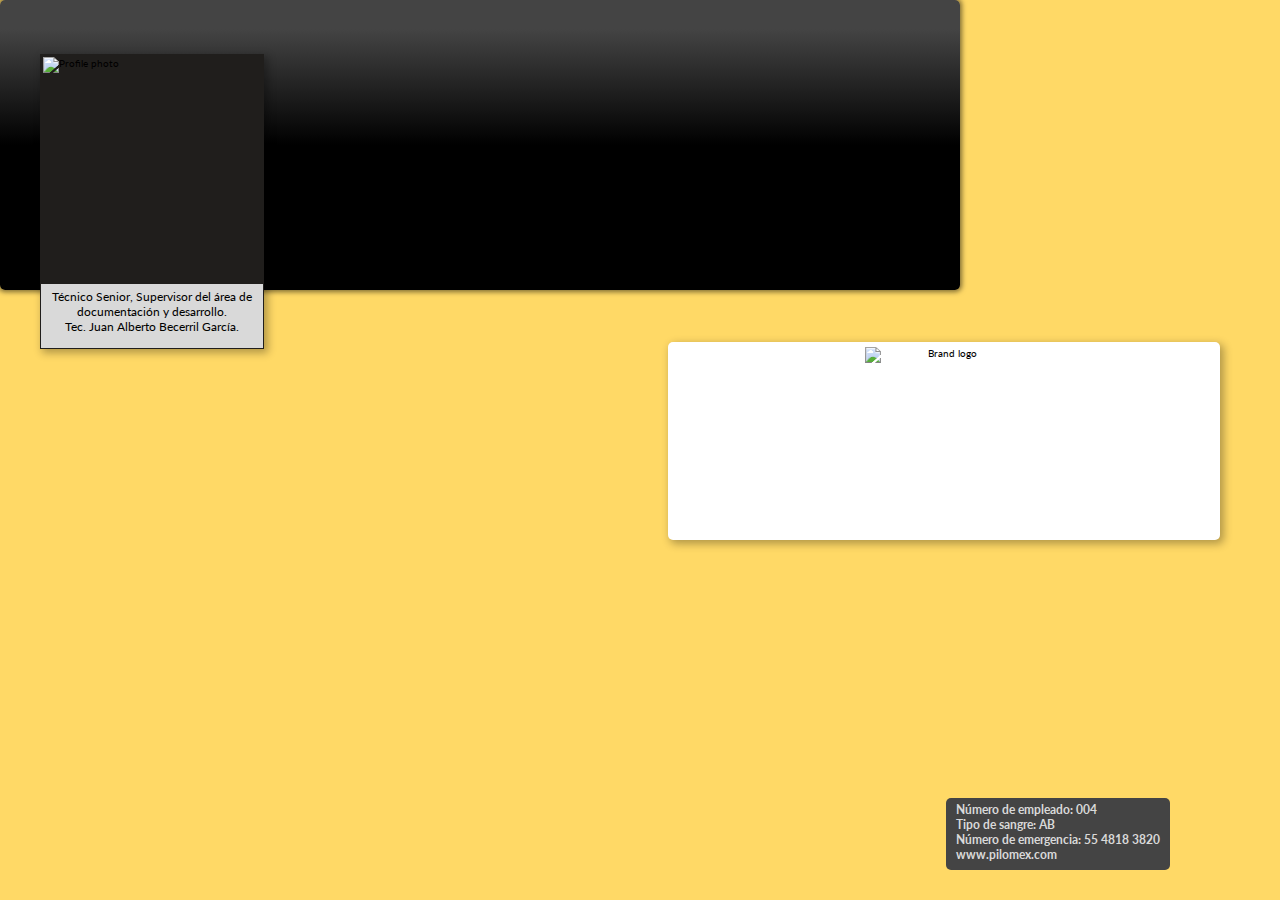
==== index.html @ c2b1943a "Pequeños cambios al diseño original" ====
<!DOCTYPE html>
<html lang="es">
<head>
    <meta charset="UTF-8">
    <meta name="description" content="Primer ejemplo de credencial digitalizada para Pilomex">
    <meta name="robots" content="index,follow">
    <meta name="viewport" content="width=device-width, initial-scale=1.0">
    <title>Credencial</title>
    <link rel="stylesheet" href="./styles/phone_vertical.css" media="screen and (orientation: portrait)">
    <link rel="stylesheet" href="./styles/phone_horizontal.css" media="screen and (orientation: landscape)">
    <link rel="stylesheet" href="./styles/desktop.css" media="screen and (min-width: 768px)">
    <link rel="stylesheet" href="https://fonts.googleapis.com/css2?family=Lato:wght@400;700&family=Roboto:wght@300;500;700&display=swap">
</head>
<body onload="init()">
    <main>
        <!--Primera página-->
        <div class="main-background">
            <!--Decoraciones de la página-->
            <div class="main-black-box-decoration"></div>
            <!--Logo de la empresa-->
            <div class="main-pilomex-logo-container">
                <div class="main-pilomex-logo">
                    <img src="./assets/imgs/Pilomex.png" alt="Brand logo">
                </div>
            </div>
            <section class="main-profile">
                <div class="main-profile-photo">
                    <img src="./assets/imgs/profile_photo.png" alt="Profile photo">
                </div>
                <div class="main-profile-description">
                    <p>Técnico Senior, Supervisor del área de documentación y desarrollo.</p>
                    <p>Tec. Juan Alberto Becerril García.</p>
                </div>
            </section>
            <section class="main-contact">
                <ul>
                    <li>Número de empleado: 004</li>
                    <li>Tipo de sangre: AB</li>
                    <li>Número de emergencia: 55 4818 3820</li>
                    <li><a href="#">www.pilomex.com</a></li>
                </ul>
            </section>
        </div>
    </main>
    <script>
        function init(){
            window.addEventListener("load",function() {
                setTimeout(function(){
                // This hides the address bar:
                window.scrollTo(0, 1);
                }, 0);
            }
        );
        console.log("Debío ejecutarse el script")
        }
    </script>
    <script type="text/javascript">
        window.addEventListener("load",function() {
            setTimeout(function(){
            // This hides the address bar:
            window.scrollTo(0, 1);
            }, 0);
        }
    );
    </script>
</body>
</html>
---- styles/phone_vertical.css ----
* {
    box-sizing: border-box;
    margin: 0;
    padding: 0;
}
:root {
    --warmblack: #201E1C;
    --gradblack: #000000;
    --gradgrey: #444444;
    --descgrey: #d9d9d9;
    --yellow: #ffd966;
    --softyellow: #ffd24bda;
    --white: #ffffff;
}
ul{
    width: max-content;
    height: auto;
    margin: auto;
    list-style-type: none;
}
li{
    font-size: 1.2rem;
    font-weight: bold;
}
a{
    cursor: pointer;
    text-decoration: none;
}
html {
    font-size: 62.5%;
    font-family: 'Lato', Arial, Helvetica, sans-serif;
    color: var(--gradblack);
    
}
img {
    display: block;
    margin-left: auto;
    margin-right: auto;
    max-width: 100%;
    height: auto;
}
.main-background{
    display: block;
    width: 100%;
    height: 100vh;
    overflow:hidden;
    background-color: var(--yellow);
}
.main-black-box-decoration{
    float: left;
    position: relative;
    left: 0px;
    top: 0px;
    width: 45.9%;
    height: 32.2vh;
    background-image: linear-gradient(to bottom,var(--gradgrey) 10%,var(--gradblack) 50%);
    box-shadow: 3px 3px 8px 1px rgba(0, 0, 0, 0.3);
}
.main-pilomex-logo-container {
    float: right;
    position: relative;
    right: 0px;
    top: 5vh;
    width: 43.1%;
    height: max-content;
    background-color: var(--white);
    border-radius: 5px;
    box-shadow: 3px 3px 8px 1px rgba(0, 0, 0, 0.3);
}
.main-pilomex-logo{
    position: relative;
    margin: auto;
    padding-top: 5px;
    min-width: 138px;
    max-width: 158px;
    height: 14.5vh;
}
.main-profile{
    position: absolute;
    left: calc(50% - 122px);
    top: 24vh;
    width: 244px;
    height: 315px;
    background-color: orange;
    box-shadow: 3px 3px 8px 1px rgba(0, 0, 0, 0.3);
    z-index: 1;
}
.main-profile-photo{
    position: relative;
    top: 0px;
    width: 100%;
    height: 250px;
    background-color: var(--gradgrey);
    border-style: solid;
    border-width: 3px;
    border-color: var(--warmblack);
}
.main-profile-description{
    position: relative;
    bottom: 0px;
    width: 100%;
    height: 65px;
    padding-left: 10px;
    padding-right: 10px;
    padding-top: 5px;
    padding-bottom: 5px;
    background-color: var(--descgrey);
    border-right: 1px solid var(--warmblack);
    border-left: 1px solid var(--warmblack);
    border-bottom: 1px solid var(--warmblack);
    overflow: hidden;
}
.main-profile-description p{
    font-size: 1.4rem;
    text-align: center;
}
.main-contact{
    position: fixed;
    left: 5px;
    bottom: 10px;
    padding: 4px 0px;
    width: 224px;
    height: 72px;
    color: var(--descgrey);
    background-color: var(--gradgrey);
    border-radius: 5px;
}
a:link{
    color: var(--descgrey);   
}
a:visited{
    color: var(--descgrey);
}
a:hover{
    color: var(--descgrey);
}
---- styles/phone_horizontal.css ----
* {
    box-sizing: border-box;
    margin: 0;
    padding: 0;
}
:root {
    --warmblack: #201E1C;
    --gradblack: #000000;
    --gradgrey: #444444;
    --descgrey: #d9d9d9;
    --yellow: #ffd966;
    --white: #ffffff;
}
ul{
    width: 100%;
    height: 100%;
    list-style-type: none;
}
li{
    font-size: 1.2rem;
    font-weight: bold;
}
a{
    cursor: pointer;
    text-decoration: none;
}
html {
    font-size: 62.5%;
    font-family: 'Lato', Arial, Helvetica, sans-serif;
    color: var(--gradblack);
    
}
img {
    display: block;
    margin-left: auto;
    margin-right: auto;
    max-width: 100%;
    height: auto;
}
.main-background{
    display: block;
    width: 100%;
    height: 100vh;
    overflow:hidden;
    background-color: var(--yellow);
}
.main-black-box-decoration{
    float: left;
    position: absolute;
    left: 0px;
    top: 0px;
    width: 75%;
    height: 32.2vh;
    border-radius: 5px;
    background-image: linear-gradient(to bottom,var(--gradgrey) 10%,var(--gradblack) 50%);
    box-shadow: 0px 0px 5px 2px rgba(0, 0, 0,0.5);
}
.main-pilomex-logo-container{
    float: left;
    text-align: center;
    position: absolute;
    right: 60px;
    top: 38vh;
    width: 43.1%;
    height: max-content;
    border-radius: 5px;
    background-color: var(--white);
    box-shadow: 3px 3px 8px 1px rgba(0, 0, 0, 0.3);
}
.main-pilomex-logo{
    position: relative;
    margin: auto;
    padding-top: 5px;
    min-width: 138px;
    max-width: 158px;
    height: 22vh;
}
.main-profile{
    position: absolute;
    left: 40px;
    top: 6vh;
    width: 224px;
    height: 295px;
    background-color: orange;
    box-shadow: 3px 3px 8px 1px rgba(0, 0, 0, 0.3);

    z-index: 1;
}
.main-profile-photo{
    position: relative;
    top: 0px;
    width: 100%;
    height: 250px;
    background-color:  var(--warmblack);
    border-style: solid;
    border-width: 3px;
    border-color: var(--warmblack);
}
.main-profile-description{
    position: relative;
    bottom: 20px;
    width: 100%;
    height: 65px;
    padding-left: 10px;
    padding-right: 10px;
    padding-top: 5px;
    padding-bottom: 5px;
    background-color: var(--descgrey);
    border-right: 1px solid var(--warmblack);
    border-left: 1px solid var(--warmblack);
    border-bottom: 1px solid var(--warmblack);
    overflow: hidden;
}
.main-profile-description p{
    font-size: 1.2rem;
    text-align: center;
}
.main-contact{
    display: flex;
    flex-direction: column;
    position: fixed;
    right: 100px;
    bottom: 20px;
    padding: 4px 0px;
    padding-left: 10px;
    margin: 10px;
    width: 224px;
    height: 72px;
    color: var(--descgrey);
    background-color: var(--gradgrey);
    border-radius: 5px;
}
a:link{
    color: var(--descgrey);   
}
a:visited{
    color: var(--descgrey);
}
a:hover{
    color: var(--descgrey);
}
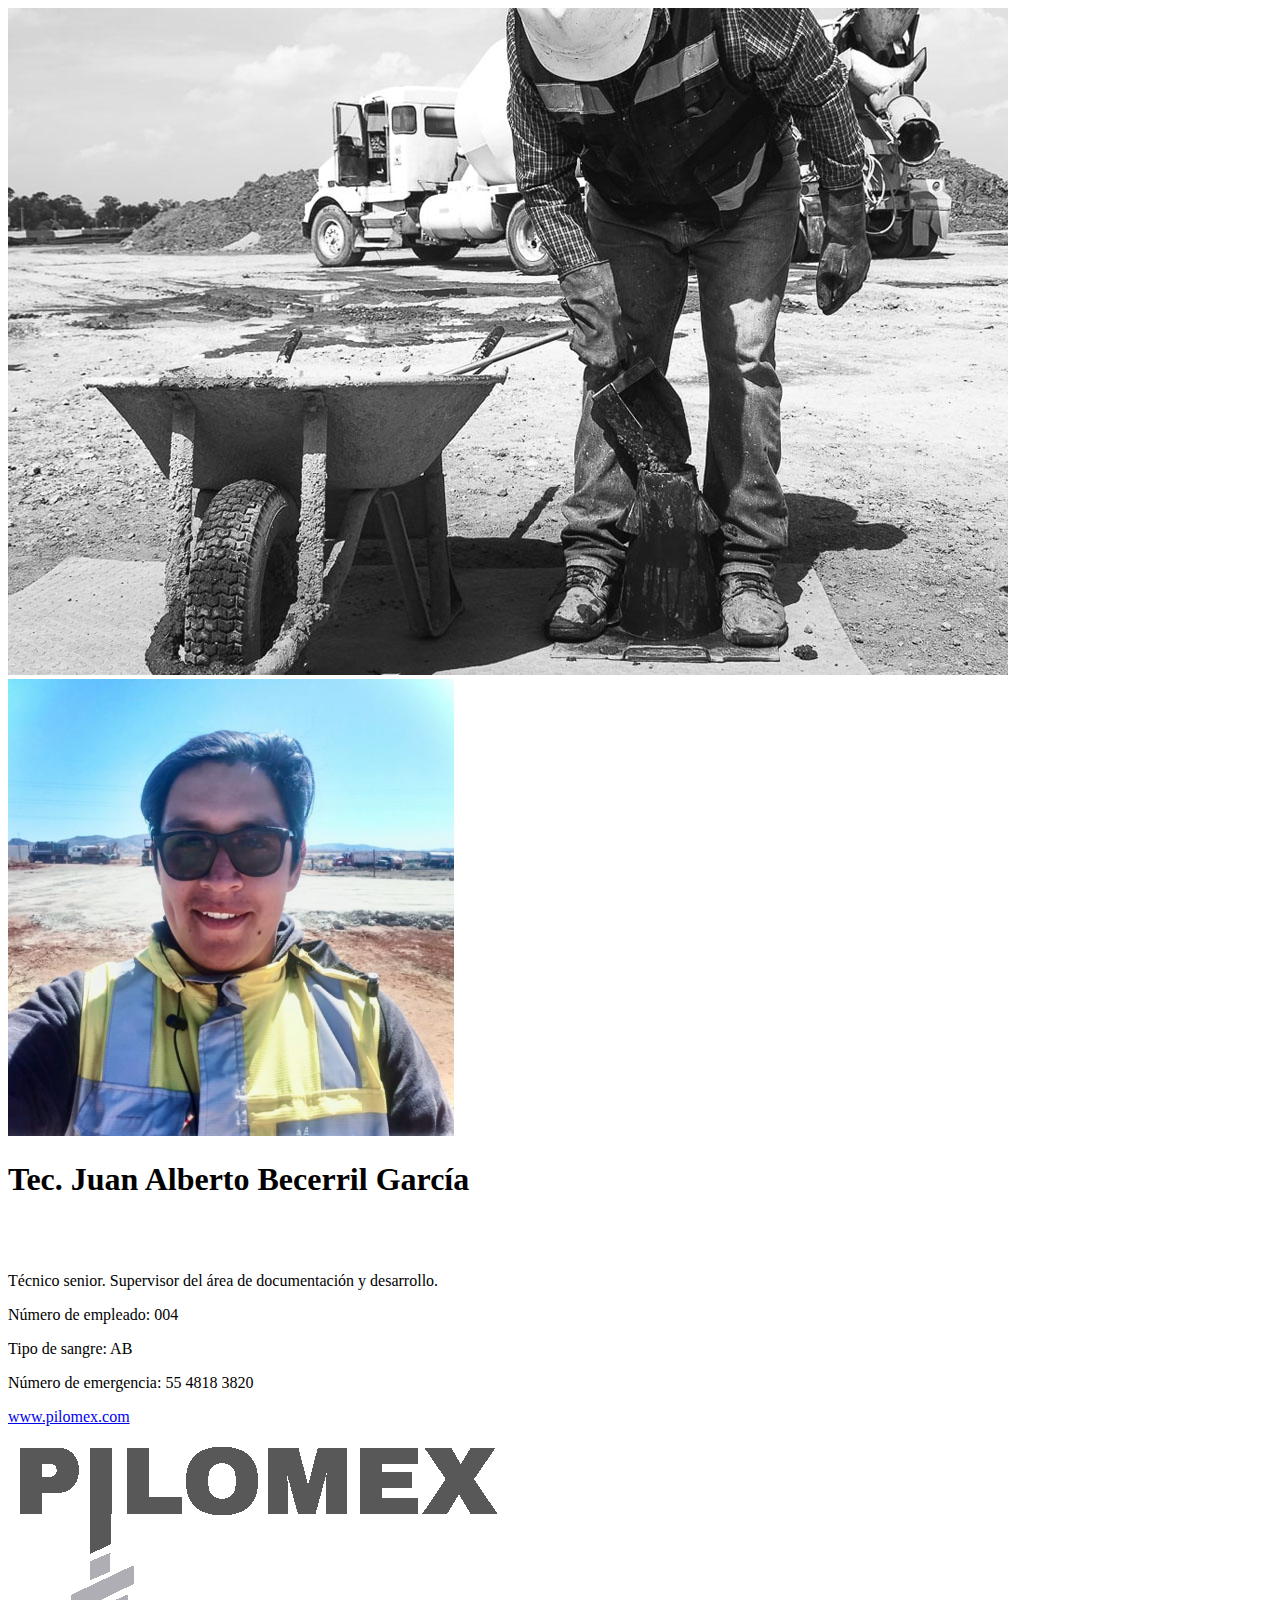
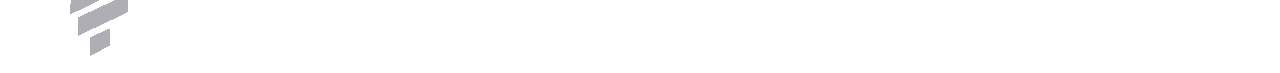
==== commit 90d7a259: "Estilos en vertical para móviles, aún faltan horizontal y escritorio" ====
--- a/index.html
+++ b/index.html
@@ -7,61 +7,56 @@
     <meta name="viewport" content="width=device-width, initial-scale=1.0">
     <title>Credencial</title>
     <link rel="stylesheet" href="./styles/phone_vertical.css" media="screen and (orientation: portrait)">
-    <link rel="stylesheet" href="./styles/phone_horizontal.css" media="screen and (orientation: landscape)">
-    <link rel="stylesheet" href="./styles/desktop.css" media="screen and (min-width: 768px)">
+<!--     <link rel="stylesheet" href="./styles/phone_horizontal.css" media="screen and (orientation: landscape)">
+    <link rel="stylesheet" href="./styles/desktop.css" media="screen and (min-width: 768px)"> -->
     <link rel="stylesheet" href="https://fonts.googleapis.com/css2?family=Lato:wght@400;700&family=Roboto:wght@300;500;700&display=swap">
 </head>
-<body onload="init()">
+<body class="background">
+    <header>
+        <div class="header-image-container">
+            <img src="./assets/imgs/Pilomex-3-min.jpg" alt="Imagen de fondo para el header, relacionada directamente al negocio">
+        </div>
+    </header>
     <main>
-        <!--Primera página-->
-        <div class="main-background">
-            <!--Decoraciones de la página-->
-            <div class="main-black-box-decoration"></div>
-            <!--Logo de la empresa-->
-            <div class="main-pilomex-logo-container">
-                <div class="main-pilomex-logo">
-                    <img src="./assets/imgs/Pilomex.png" alt="Brand logo">
-                </div>
-            </div>
-            <section class="main-profile">
-                <div class="main-profile-photo">
-                    <img src="./assets/imgs/profile_photo.png" alt="Profile photo">
-                </div>
-                <div class="main-profile-description">
-                    <p>Técnico Senior, Supervisor del área de documentación y desarrollo.</p>
-                    <p>Tec. Juan Alberto Becerril García.</p>
-                </div>
-            </section>
-            <section class="main-contact">
-                <ul>
-                    <li>Número de empleado: 004</li>
-                    <li>Tipo de sangre: AB</li>
-                    <li>Número de emergencia: 55 4818 3820</li>
-                    <li><a href="#">www.pilomex.com</a></li>
-                </ul>
-            </section>
+        <div class="main-profile-photo-container">
+            <img src="./assets/imgs/profile_photo.png" alt="Imagen correspondiente al usuario">
         </div>
+        <section class="main-profile-information">
+            <h1 class="main-profile-information-title">
+                Tec. Juan Alberto Becerril García
+            </h1><br><br>
+            <p class="main-profile-information-function">
+                Técnico senior. Supervisor del área de documentación y desarrollo.
+            </p>
+        </section>
+        <section class="main-contact">
+            <p>Número de empleado: 004</p>
+            <p>Tipo de sangre: AB</p>
+            <p>Número de emergencia: 55 4818 3820</p>
+            <p><a href="#">www.pilomex.com</a></p>
+        </section>
     </main>
+    <footer>
+        <div class="footer-logo-container">
+            <img src="./assets/imgs/Pilomex.png" alt="Imagen logotipo de la empresa">
+        </div>
+    </footer>
+    <!--Pequeño script para detectar un doble toque en pantalla-->
     <script>
-        function init(){
-            window.addEventListener("load",function() {
-                setTimeout(function(){
-                // This hides the address bar:
-                window.scrollTo(0, 1);
-                }, 0);
+        var timeout;
+        var lastTap=0;
+        document.addEventListener("touchend",()=>{
+            var currentTime=new Date().getTime();
+            var tapLenght= currentTime - lastTap;
+            clearTimeout(timeout);
+            if(tapLenght<300 && tapLenght>0){
+                document.documentElement.requestFullscreen().catch((e)=>{
+                console.log(e);
+            });
+            console.log("Script ejecutado");
             }
-        );
-        console.log("Debío ejecutarse el script")
-        }
-    </script>
-    <script type="text/javascript">
-        window.addEventListener("load",function() {
-            setTimeout(function(){
-            // This hides the address bar:
-            window.scrollTo(0, 1);
-            }, 0);
-        }
-    );
+            lastTap=currentTime;
+        });
     </script>
 </body>
 </html>--- a/styles/phone_vertical.css
+++ b/styles/phone_vertical.css
@@ -8,8 +8,8 @@
     --gradblack: #000000;
     --gradgrey: #444444;
     --descgrey: #d9d9d9;
-    --yellow: #ffd966;
-    --softyellow: #ffd24bda;
+    --yellow: #f6d368;
+    --softyellow: #ddb230;
     --white: #ffffff;
 }
 ul{
@@ -39,91 +39,84 @@
     max-width: 100%;
     height: auto;
 }
-.main-background{
-    display: block;
+.background{
+    position: relative;
     width: 100%;
     height: 100vh;
     overflow:hidden;
-    background-color: var(--yellow);
+    background-image: linear-gradient(to bottom,var(--softyellow) 50%,var(--yellow) 90%);
 }
-.main-black-box-decoration{
-    float: left;
-    position: relative;
-    left: 0px;
-    top: 0px;
-    width: 45.9%;
-    height: 32.2vh;
-    background-image: linear-gradient(to bottom,var(--gradgrey) 10%,var(--gradblack) 50%);
-    box-shadow: 3px 3px 8px 1px rgba(0, 0, 0, 0.3);
+.header-image-container{
+    width: 100%;
+    height: 30vh;
+    background-color: var(--gradgrey);
+    object-fit: cover;
+    overflow: hidden;
 }
-.main-pilomex-logo-container {
-    float: right;
-    position: relative;
-    right: 0px;
-    top: 5vh;
-    width: 43.1%;
+.main-profile-photo-container{
+    position: absolute;
+    top: 20vh;
+    left: calc(50% - 75px);
+    width: 150px;
+    height: 150px;
+    background-color: var(--softyellow);
+    border-radius: 50%;
+}
+.main-profile-photo-container img{
+    position: absolute;
+    top: 7.5%;
+    left: 7.5%;
+    margin-left: auto;
+    margin-right: auto;
+    max-width: 85%;
+    height: auto;
+    border-radius: 50%;
+}
+.main-profile-information{
+    position: absolute;
+    top: 44vh;
+    left: 15%;
+    width: 70%;
     height: max-content;
-    background-color: var(--white);
-    border-radius: 5px;
-    box-shadow: 3px 3px 8px 1px rgba(0, 0, 0, 0.3);
+    text-align: center;
 }
-.main-pilomex-logo{
-    position: relative;
-    margin: auto;
-    padding-top: 5px;
-    min-width: 138px;
-    max-width: 158px;
-    height: 14.5vh;
+.main-profile-information-title{
+    font-size: 2.4rem;
+    font-weight: 300;
 }
-.main-profile{
-    position: absolute;
-    left: calc(50% - 122px);
-    top: 24vh;
-    width: 244px;
-    height: 315px;
-    background-color: orange;
-    box-shadow: 3px 3px 8px 1px rgba(0, 0, 0, 0.3);
-    z-index: 1;
+.main-profile-information-function{
+    font-size: 1.5rem;
+    font-weight: 300;
 }
-.main-profile-photo{
-    position: relative;
-    top: 0px;
-    width: 100%;
-    height: 250px;
-    background-color: var(--gradgrey);
-    border-style: solid;
-    border-width: 3px;
-    border-color: var(--warmblack);
-}
-.main-profile-description{
-    position: relative;
+.footer-logo-container {
+    position: fixed;
     bottom: 0px;
     width: 100%;
-    height: 65px;
-    padding-left: 10px;
-    padding-right: 10px;
-    padding-top: 5px;
-    padding-bottom: 5px;
-    background-color: var(--descgrey);
-    border-right: 1px solid var(--warmblack);
-    border-left: 1px solid var(--warmblack);
-    border-bottom: 1px solid var(--warmblack);
-    overflow: hidden;
+    height: 10vh;
+    background-color: var(--white);
 }
-.main-profile-description p{
+.footer-logo-container img{
+    display: block;
+    margin-left: auto;
+    margin-right: auto;
+    max-width: 50%;
+    height: auto;
+}
+.main-contact{
+    display: flex;
+    flex-direction: column;
+    align-items: center;
+    justify-content: center;
+    position: absolute;
+    bottom: 15vh;
+    left: calc(50% - 100px);
+    width: 200px;
+    height: 100px;
     font-size: 1.4rem;
     text-align: center;
-}
-.main-contact{
-    position: fixed;
-    left: 5px;
-    bottom: 10px;
-    padding: 4px 0px;
-    width: 224px;
-    height: 72px;
     color: var(--descgrey);
     background-color: var(--gradgrey);
-    border-radius: 5px;
+    box-shadow: 4px 4px 5px 2px rgba(0, 0, 0, 0.3);
 }
 a:link{
     color: var(--descgrey);   
--- a/styles/phone_horizontal.css
+++ b/styles/phone_horizontal.css
@@ -37,8 +37,9 @@
     max-width: 100%;
     height: auto;
 }
-.main-background{
+.background{
     display: block;
+    position: relative;
     width: 100%;
     height: 100vh;
     overflow:hidden;
@@ -118,7 +119,7 @@
 .main-contact{
     display: flex;
     flex-direction: column;
-    position: fixed;
+    position: absolute;
     right: 100px;
     bottom: 20px;
     padding: 4px 0px;
--- a/styles/desktop.css
+++ b/styles/desktop.css
@@ -0,0 +1,142 @@
+* {
+    box-sizing: border-box;
+    margin: 0;
+    padding: 0;
+}
+:root {
+    --warmblack: #201E1C;
+    --gradblack: #000000;
+    --gradgrey: #444444;
+    --descgrey: #d9d9d9;
+    --yellow: #ffd966;
+    --white: #ffffff;
+}
+ul{
+    width: 100%;
+    height: 100%;
+    list-style-type: none;
+}
+li{
+    font-size: 2rem;
+    font-weight: bold;
+}
+a{
+    cursor: pointer;
+    text-decoration: none;
+}
+html {
+    font-size: 62.5%;
+    font-family: 'Lato', Arial, Helvetica, sans-serif;
+    color: var(--gradblack);
+    
+}
+img {
+    display: block;
+    margin-left: auto;
+    margin-right: auto;
+    max-width: 100%;
+    height: auto;
+}
+.background{
+    display: block;
+    position: relative;
+    width: 100%;
+    height: 100vh;
+    overflow:hidden;
+    background-color: var(--yellow);
+}
+.main-black-box-decoration{
+    float: right;
+    position: absolute;
+    right: 0px;
+    top: 0px;
+    width: 100%;
+    height: 25vh;
+    border-bottom-left-radius: 5px;
+    border-bottom-right-radius: 5px;
+    background-image: linear-gradient(to bottom,var(--gradgrey) 10%,var(--gradblack) 50%);
+    box-shadow: 0px 0px 10px 4px rgba(0, 0, 0,0.5);
+}
+.main-pilomex-logo-container{
+    float: right;
+    text-align: center;
+    position: absolute;
+    right: 0px;
+    top: 39vh;
+    width: 40%;
+    height: max-content;
+    border-radius: 5px;
+    background-color: var(--white);
+    box-shadow: 3px 3px 10px 4px rgba(0, 0, 0, 0.3);
+}
+.main-pilomex-logo{
+    position: relative;
+    margin: auto;
+    padding-top: 5px;
+    min-width: 138px;
+    max-width: 300px;
+    height: 22vh;
+}
+.main-profile{
+    position: relative;
+    left: 20vh;
+    top: 10vh;
+    width: 30%;
+    height: 80vh;
+    background-color: orange;
+    box-shadow: 3px 3px 10px 4px rgba(0, 0, 0, 0.3);
+    z-index: 1;
+}
+.main-profile-photo{
+    position: absolute;
+    top: 0px;
+    width: 100%;
+    height: max-content;
+    background-color:  var(--warmblack);
+    border-style: solid;
+    border-width: 5px;
+    border-color: var(--warmblack);
+}
+.main-profile-description{
+    position: absolute;
+    bottom: 0px;
+    width: 100%;
+    height: 100px;
+    padding-left: 10px;
+    padding-right: 10px;
+    padding-top: 5px;
+    padding-bottom: 5px;
+    background-color: var(--descgrey);
+    border-right: 2px solid var(--warmblack);
+    border-left: 2px solid var(--warmblack);
+    border-bottom: 2px solid var(--warmblack);
+    overflow: hidden;
+}
+.main-profile-description p{
+    font-size: 2.4rem;
+    text-align: center;
+}
+.main-contact{
+    display: flex;
+    flex-direction: column;
+    position: absolute;
+    right: 150px;
+    bottom: 40px;
+    padding: 4px 0px;
+    padding-left: 10px;
+    margin: 10px;
+    width: 50vh;
+    height: 20vh;
+    color: var(--descgrey);
+    background-color: var(--gradgrey);
+    border-radius: 5px;
+}
+a:link{
+    color: var(--descgrey);   
+}
+a:visited{
+    color: var(--descgrey);
+}
+a:hover{
+    color: var(--descgrey);
+}
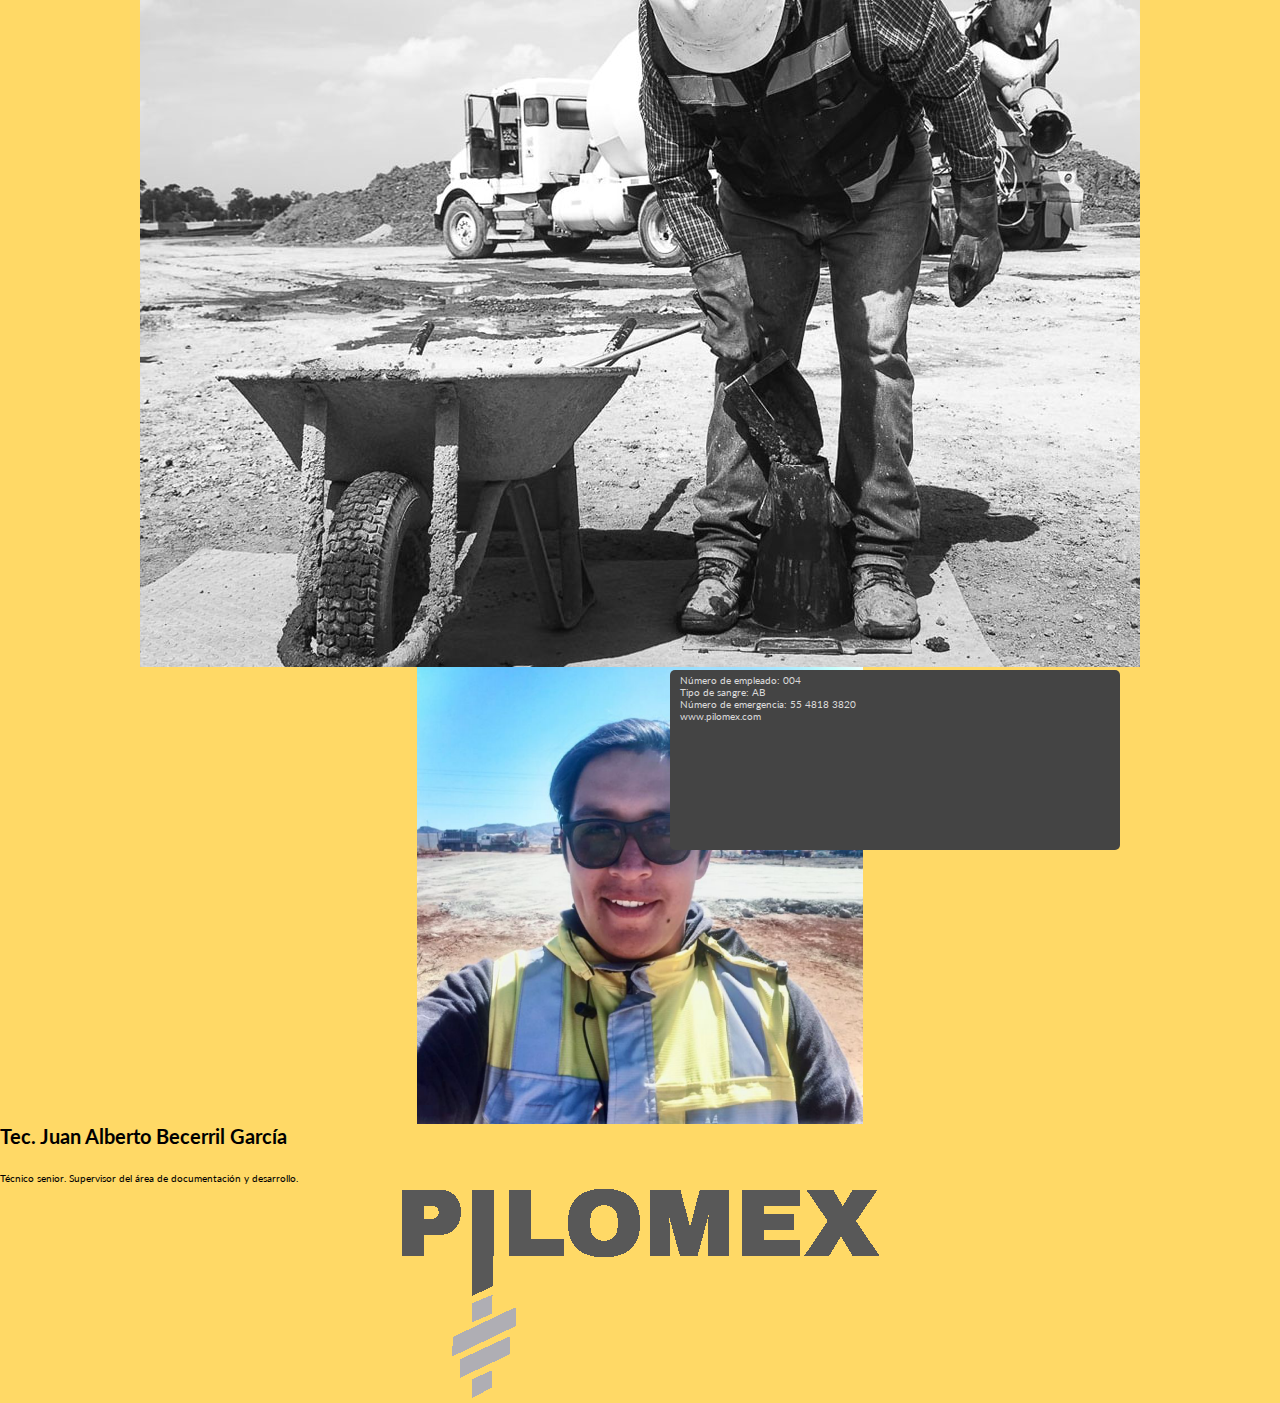
==== commit 323dae6f: "Estilos en vertical para móviles, aún faltan horizontal y escritorio" ====
--- a/index.html
+++ b/index.html
@@ -7,8 +7,8 @@
     <meta name="viewport" content="width=device-width, initial-scale=1.0">
     <title>Credencial</title>
     <link rel="stylesheet" href="./styles/phone_vertical.css" media="screen and (orientation: portrait)">
-<!--     <link rel="stylesheet" href="./styles/phone_horizontal.css" media="screen and (orientation: landscape)">
-    <link rel="stylesheet" href="./styles/desktop.css" media="screen and (min-width: 768px)"> -->
+    <link rel="stylesheet" href="./styles/phone_horizontal.css" media="screen and (orientation: landscape)">
+    <link rel="stylesheet" href="./styles/desktop.css" media="screen and (min-width: 768px)">
     <link rel="stylesheet" href="https://fonts.googleapis.com/css2?family=Lato:wght@400;700&family=Roboto:wght@300;500;700&display=swap">
 </head>
 <body class="background">
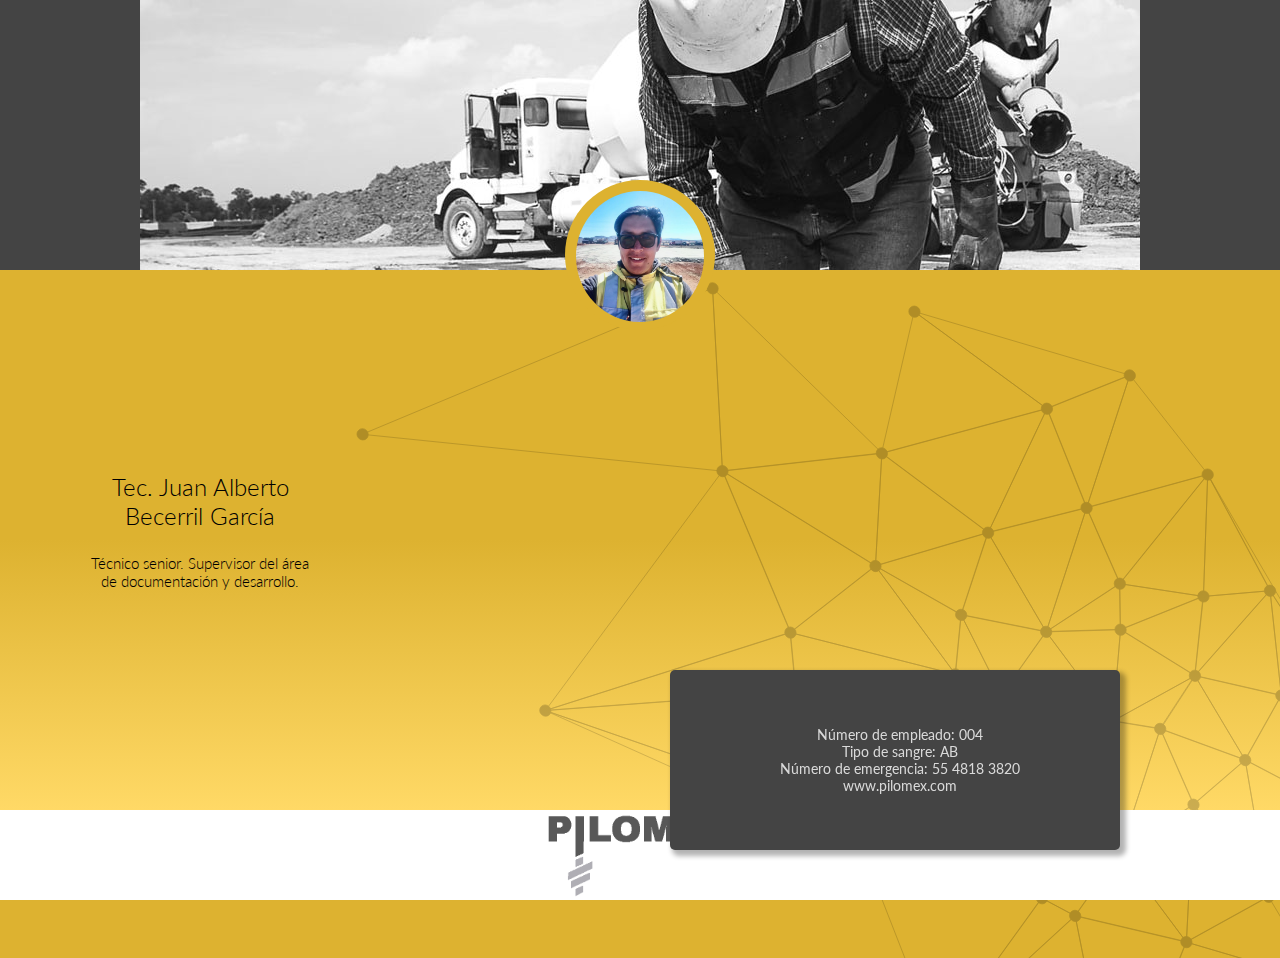
==== commit bff49d4a: "Estilos en vertical y horizontal para móviles, aún falta escritorio" ====
--- a/index.html
+++ b/index.html
@@ -33,8 +33,11 @@
             <p>Número de empleado: 004</p>
             <p>Tipo de sangre: AB</p>
             <p>Número de emergencia: 55 4818 3820</p>
-            <p><a href="#">www.pilomex.com</a></p>
+            <p><a href="https://www.pilomex.com/">www.pilomex.com</a></p>
         </section>
+        <div class="main-decoration">
+            <img src="./assets/imgs/Vector_2.svg" alt="Imagen de decoración">
+        </div>
     </main>
     <footer>
         <div class="footer-logo-container">
--- a/styles/phone_vertical.css
+++ b/styles/phone_vertical.css
@@ -88,11 +88,29 @@
     font-size: 1.5rem;
     font-weight: 300;
 }
+.main-decoration{
+    width: 100%;
+    height: auto;
+    padding-top: 45%;
+    padding-left: 5%;
+    opacity: 20%;
+    overflow: hidden;
+    z-index: 0;
+}
+.main-decoration img{
+        display: block;
+        margin-left: auto;
+        margin-right: auto;
+        max-width: 160%;
+        height: auto;
+        transform: rotate(45deg);
+}
 .footer-logo-container {
     position: fixed;
     bottom: 0px;
     width: 100%;
     height: 10vh;
+    padding-top: 4px;
     background-color: var(--white);
 }
 .footer-logo-container img{
@@ -108,15 +126,16 @@
     align-items: center;
     justify-content: center;
     position: absolute;
-    bottom: 15vh;
-    left: calc(50% - 100px);
-    width: 200px;
+    bottom: 20vh;
+    left: calc(50% - 110px);
+    width: 220px;
     height: 100px;
     font-size: 1.4rem;
     text-align: center;
     color: var(--descgrey);
     background-color: var(--gradgrey);
     box-shadow: 4px 4px 5px 2px rgba(0, 0, 0, 0.3);
+    z-index: 1;
 }
 a:link{
     color: var(--descgrey);   
--- a/styles/phone_horizontal.css
+++ b/styles/phone_horizontal.css
@@ -8,12 +8,14 @@
     --gradblack: #000000;
     --gradgrey: #444444;
     --descgrey: #d9d9d9;
-    --yellow: #ffd966;
+    --yellow: #f6d368;
+    --softyellow: #ddb230;
     --white: #ffffff;
 }
 ul{
-    width: 100%;
-    height: 100%;
+    width: max-content;
+    height: auto;
+    margin: auto;
     list-style-type: none;
 }
 li{
@@ -38,98 +40,105 @@
     height: auto;
 }
 .background{
-    display: block;
     position: relative;
     width: 100%;
     height: 100vh;
     overflow:hidden;
-    background-color: var(--yellow);
+    background-image: linear-gradient(to bottom,var(--softyellow) 60%,var(--yellow) 90%);
 }
-.main-black-box-decoration{
-    float: left;
+.header-image-container{
+    width: 100%;
+    height: 30vh;
+    background-color: var(--gradgrey);
+    object-fit: cover;
+    overflow: hidden;
+}
+.main-profile-photo-container{
     position: absolute;
-    left: 0px;
-    top: 0px;
-    width: 75%;
-    height: 32.2vh;
-    border-radius: 5px;
-    background-image: linear-gradient(to bottom,var(--gradgrey) 10%,var(--gradblack) 50%);
-    box-shadow: 0px 0px 5px 2px rgba(0, 0, 0,0.5);
-}
-.main-pilomex-logo-container{
-    float: left;
-    text-align: center;
-    position: absolute;
-    right: 60px;
-    top: 38vh;
-    width: 43.1%;
-    height: max-content;
-    border-radius: 5px;
-    background-color: var(--white);
-    box-shadow: 3px 3px 8px 1px rgba(0, 0, 0, 0.3);
-}
-.main-pilomex-logo{
-    position: relative;
-    margin: auto;
-    padding-top: 5px;
-    min-width: 138px;
-    max-width: 158px;
-    height: 22vh;
-}
-.main-profile{
-    position: absolute;
-    left: 40px;
-    top: 6vh;
-    width: 224px;
-    height: 295px;
-    background-color: orange;
-    box-shadow: 3px 3px 8px 1px rgba(0, 0, 0, 0.3);
-
+    top: 20vh;
+    left: calc(50% - 75px);
+    width: 150px;
+    height: 150px;
+    background-color: var(--softyellow);
+    border-radius: 50%;
     z-index: 1;
 }
-.main-profile-photo{
-    position: relative;
-    top: 0px;
+.main-profile-photo-container img{
+    position: absolute;
+    top: 7.5%;
+    left: 7.5%;
+    margin-left: auto;
+    margin-right: auto;
+    max-width: 85%;
+    height: auto;
+    border-radius: 50%;
+}
+.main-profile-information{
+    position: absolute;
+    bottom: calc(40% - 50px);
+    left: 10vh;
+    width: 220px;
+    height: 100px;
+    height: max-content;
+    text-align: center;
+}
+.main-profile-information-title{
+    font-size: 2.4rem;
+    font-weight: 300;
+}
+.main-profile-information-function{
+    font-size: 1.5rem;
+    font-weight: 300;
+}
+
+.main-decoration{
     width: 100%;
-    height: 250px;
-    background-color:  var(--warmblack);
-    border-style: solid;
-    border-width: 3px;
-    border-color: var(--warmblack);
+    height: auto;
+    padding-top: 2%;
+    padding-left: 30%;
+    opacity: 20%;
+    overflow: hidden;
+    z-index: 0;
 }
-.main-profile-description{
-    position: relative;
-    bottom: 20px;
+.main-decoration img{
+        display: block;
+        margin-left: auto;
+        margin-right: auto;
+        max-width: 120%;
+        height: auto;
+        transform: rotate(45deg);
+}
+.footer-logo-container {
+    position: fixed;
+    bottom: 0px;
     width: 100%;
-    height: 65px;
-    padding-left: 10px;
-    padding-right: 10px;
-    padding-top: 5px;
-    padding-bottom: 5px;
-    background-color: var(--descgrey);
-    border-right: 1px solid var(--warmblack);
-    border-left: 1px solid var(--warmblack);
-    border-bottom: 1px solid var(--warmblack);
-    overflow: hidden;
+    height: 10vh;
+    padding-top: 4px;
+    background-color: var(--white);
 }
-.main-profile-description p{
-    font-size: 1.2rem;
-    text-align: center;
+.footer-logo-container img{
+    display: block;
+    margin-left: auto;
+    margin-right: auto;
+    max-width: 15%;
+    height: auto;
 }
 .main-contact{
     display: flex;
     flex-direction: column;
+    align-items: center;
+    justify-content: center;
     position: absolute;
-    right: 100px;
-    bottom: 20px;
-    padding: 4px 0px;
-    padding-left: 10px;
-    margin: 10px;
-    width: 224px;
-    height: 72px;
+    bottom: calc(40% - 50px);
+    right: 10vh;
+    width: 220px;
+    height: 100px;
+    font-size: 1.4rem;
+    text-align: center;
     color: var(--descgrey);
     background-color: var(--gradgrey);
-    border-radius: 5px;
+    box-shadow: 4px 4px 5px 2px rgba(0, 0, 0, 0.3);
+    z-index: 1;
 }
 a:link{
     color: var(--descgrey);   
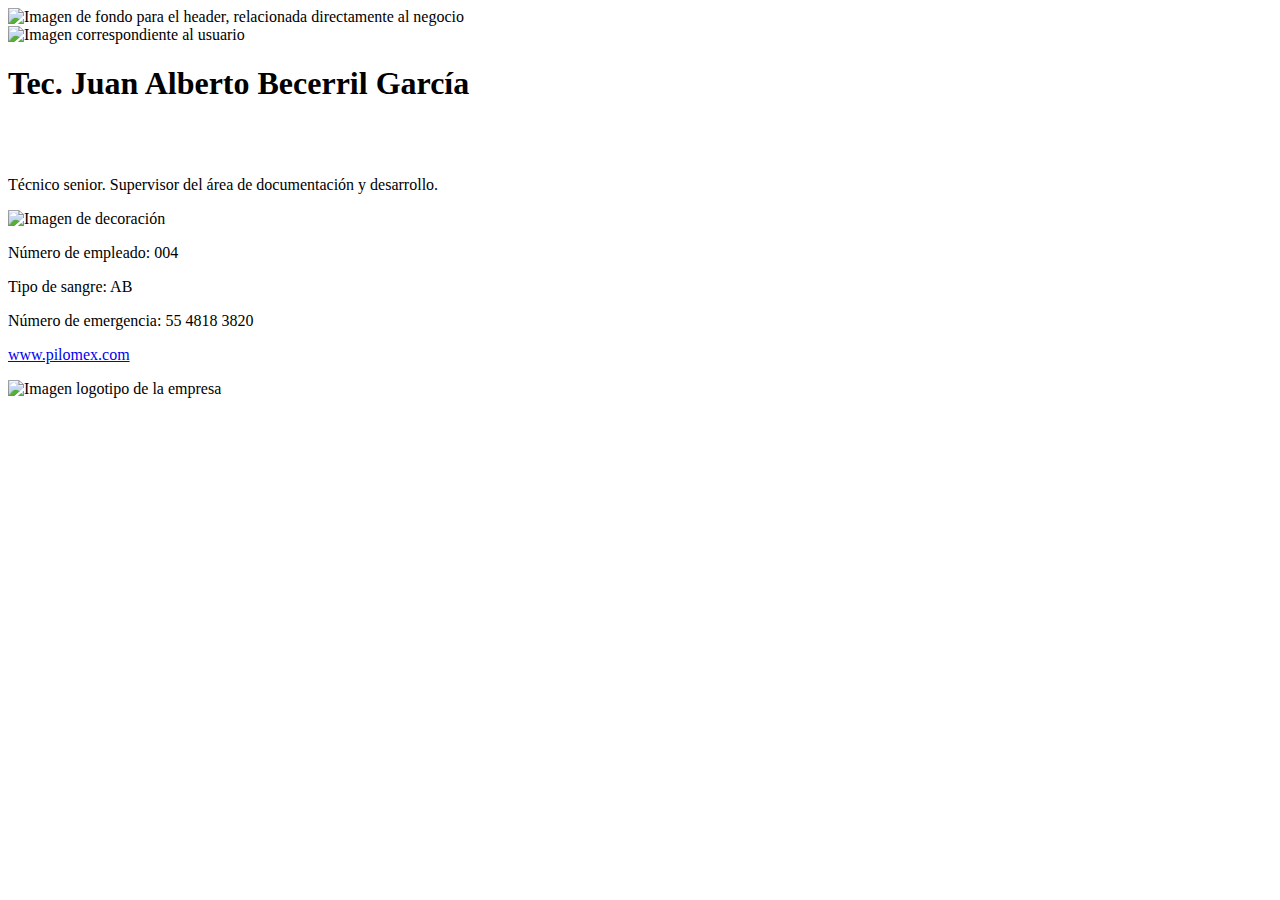
==== commit 643fd81c: "Update index.html" ====
--- a/index.html
+++ b/index.html
@@ -2,24 +2,24 @@
 <html lang="es">
 <head>
     <meta charset="UTF-8">
-    <meta name="description" content="Primer ejemplo de credencial digitalizada para Pilomex">
+    <link rel="shortcut icon" href="../img/fabicon.png">
     <meta name="robots" content="index,follow">
     <meta name="viewport" content="width=device-width, initial-scale=1.0">
     <title>Credencial</title>
-    <link rel="stylesheet" href="./styles/phone_vertical.css" media="screen and (orientation: portrait)">
-    <link rel="stylesheet" href="./styles/phone_horizontal.css" media="screen and (orientation: landscape)">
-    <link rel="stylesheet" href="./styles/desktop.css" media="screen and (min-width: 768px)">
+    <link rel="stylesheet" href="../css/credential_phonev.css" media="screen and (orientation: portrait)">
+    <link rel="stylesheet" href="../css/credential_phoneh.css" media="screen and (orientation: landscape)">
+    <link rel="stylesheet" href="../css/credential_desktop.css" media="screen and (min-width: 768px)">
     <link rel="stylesheet" href="https://fonts.googleapis.com/css2?family=Lato:wght@400;700&family=Roboto:wght@300;500;700&display=swap">
 </head>
 <body class="background">
     <header>
         <div class="header-image-container">
-            <img src="./assets/imgs/Pilomex-3-min.jpg" alt="Imagen de fondo para el header, relacionada directamente al negocio">
+            <img src="../img/Pilomex-3-min.jpg" alt="Imagen de fondo para el header, relacionada directamente al negocio">
         </div>
     </header>
     <main>
         <div class="main-profile-photo-container">
-            <img src="./assets/imgs/profile_photo.png" alt="Imagen correspondiente al usuario">
+            <img src="../img/employees/004.png" alt="Imagen correspondiente al usuario">
         </div>
         <section class="main-profile-information">
             <h1 class="main-profile-information-title">
@@ -29,19 +29,19 @@
                 Técnico senior. Supervisor del área de documentación y desarrollo.
             </p>
         </section>
+        <div class="main-decoration">
+            <img src="../img/bckgrnd.svg" alt="Imagen de decoración">
+        </div>
         <section class="main-contact">
             <p>Número de empleado: 004</p>
             <p>Tipo de sangre: AB</p>
             <p>Número de emergencia: 55 4818 3820</p>
             <p><a href="https://www.pilomex.com/">www.pilomex.com</a></p>
         </section>
-        <div class="main-decoration">
-            <img src="./assets/imgs/Vector_2.svg" alt="Imagen de decoración">
-        </div>
     </main>
     <footer>
         <div class="footer-logo-container">
-            <img src="./assets/imgs/Pilomex.png" alt="Imagen logotipo de la empresa">
+            <img src="../img/pilomex_c.png" alt="Imagen logotipo de la empresa">
         </div>
     </footer>
     <!--Pequeño script para detectar un doble toque en pantalla-->
@@ -62,4 +62,4 @@
         });
     </script>
 </body>
-</html>+</html>
